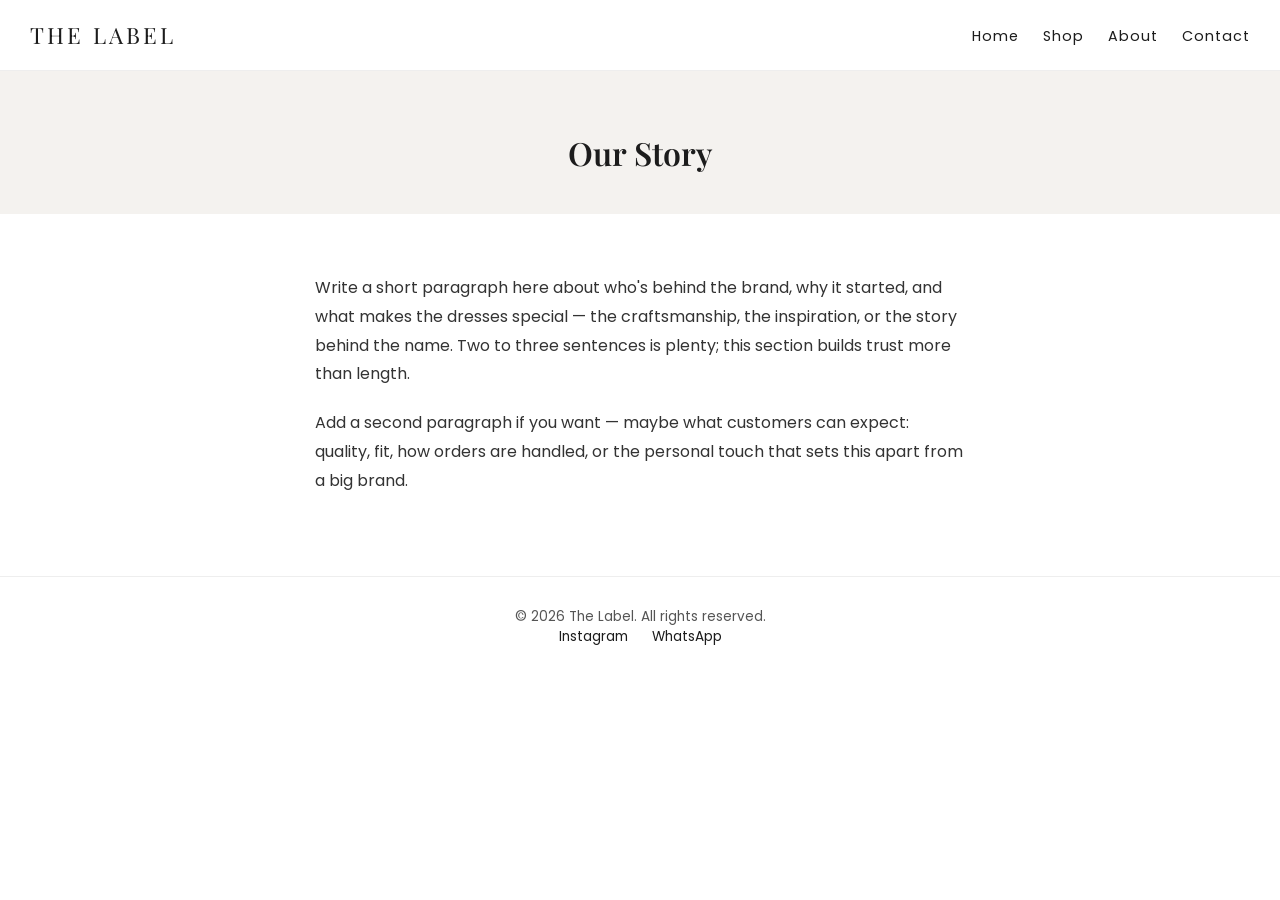
==== about.html @ 47210821 "update about.html" ====
<!DOCTYPE html>
<html lang="en">
<head>
<meta charset="UTF-8">
<meta name="viewport" content="width=device-width, initial-scale=1.0">
<title>About | The Label</title>
<link href="https://fonts.googleapis.com/css2?family=Playfair+Display:wght@400;600&family=Poppins:wght@300;400;500&display=swap" rel="stylesheet">
<link rel="stylesheet" href="style.css">
</head>
<body>

  <header class="navbar">
    <div class="logo">THE LABEL</div>
    <nav>
      <a href="index.html">Home</a>
      <a href="shop.html">Shop</a>
      <a href="about.html">About</a>
      <a href="contact.html">Contact</a>
    </nav>
  </header>

  <section class="page-header">
    <h1>Our Story</h1>
  </section>

  <section class="about-content">
    <div class="about-text">
      <p>
        Write a short paragraph here about who's behind the brand, why it
        started, and what makes the dresses special — the craftsmanship,
        the inspiration, or the story behind the name. Two to three
        sentences is plenty; this section builds trust more than length.
      </p>
      <p>
        Add a second paragraph if you want — maybe what customers can
        expect: quality, fit, how orders are handled, or the personal
        touch that sets this apart from a big brand.
      </p>
    </div>
  </section>

  <footer>
    <p>&copy; 2026 The Label. All rights reserved.</p>
    <div class="socials">
      <a href="#">Instagram</a>
      <a href="#">WhatsApp</a>
    </div>
  </footer>

</body>
</html>
---- style.css ----
* {
  margin: 0;
  padding: 0;
  box-sizing: border-box;
}

body {
  font-family: 'Poppins', sans-serif;
  color: #1c1c1c;
  background: #ffffff;
}

h1, h2, h3 {
  font-family: 'Playfair Display', serif;
  font-weight: 600;
}

/* Navbar */
.navbar {
  display: flex;
  justify-content: space-between;
  align-items: center;
  padding: 20px 30px;
  border-bottom: 1px solid #eee;
}

.logo {
  font-family: 'Playfair Display', serif;
  font-size: 1.4rem;
  letter-spacing: 3px;
}

.navbar nav a {
  margin-left: 20px;
  text-decoration: none;
  color: #1c1c1c;
  font-size: 0.9rem;
  letter-spacing: 1px;
}

/* Hero */
.hero {
  height: 80vh;
  background: #f4f2ef;
  display: flex;
  align-items: center;
  justify-content: center;
  text-align: center;
  padding: 20px;
}

.hero-text h1 {
  font-size: 2.2rem;
  line-height: 1.3;
  margin-bottom: 15px;
}

.hero-text p {
  font-size: 1rem;
  color: #555;
  margin-bottom: 25px;
  letter-spacing: 1px;
}

.btn {
  display: inline-block;
  padding: 14px 32px;
  background: #1c1c1c;
  color: #fff;
  text-decoration: none;
  letter-spacing: 1px;
  font-size: 0.85rem;
  transition: 0.3s;
}

.btn:hover {
  background: #444;
}

/* Featured */
.featured {
  padding: 60px 20px;
  text-align: center;
}

.featured h2 {
  font-size: 1.8rem;
  margin-bottom: 40px;
}

.grid {
  display: grid;
  grid-template-columns: 1fr;
  gap: 30px;
  max-width: 1000px;
  margin: 0 auto;
}

@media (min-width: 700px) {
  .grid {
    grid-template-columns: repeat(3, 1fr);
  }
}

.card {
  text-align: left;
}

.img-placeholder {
  width: 100%;
  aspect-ratio: 3/4;
  background: #eee;
  margin-bottom: 15px;
}

.card h3 {
  font-size: 1.1rem;
  margin-bottom: 5px;
}

.card p {
  color: #555;
  margin-bottom: 12px;
}

.order-btn {
  display: inline-block;
  padding: 10px 20px;
  border: 1px solid #1c1c1c;
  color: #1c1c1c;
  text-decoration: none;
  font-size: 0.8rem;
  letter-spacing: 1px;
  transition: 0.3s;
}

.order-btn:hover {
  background: #1c1c1c;
  color: #fff;
}
* {
  margin: 0;
  padding: 0;
  box-sizing: border-box;
}

body {
  font-family: 'Poppins', sans-serif;
  color: #1c1c1c;
  background: #ffffff;
}

h1, h2, h3 {
  font-family: 'Playfair Display', serif;
  font-weight: 600;
}

/* Navbar */
.navbar {
  display: flex;
  justify-content: space-between;
  align-items: center;
  padding: 20px 30px;
  border-bottom: 1px solid #eee;
}

.logo {
  font-family: 'Playfair Display', serif;
  font-size: 1.4rem;
  letter-spacing: 3px;
}

.navbar nav a {
  margin-left: 20px;
  text-decoration: none;
  color: #1c1c1c;
  font-size: 0.9rem;
  letter-spacing: 1px;
}

/* Hero */
.hero {
  height: 80vh;
  background: #f4f2ef;
  display: flex;
  align-items: center;
  justify-content: center;
  text-align: center;
  padding: 20px;
}

.hero-text h1 {
  font-size: 2.2rem;
  line-height: 1.3;
  margin-bottom: 15px;
}

.hero-text p {
  font-size: 1rem;
  color: #555;
  margin-bottom: 25px;
  letter-spacing: 1px;
}

.btn {
  display: inline-block;
  padding: 14px 32px;
  background: #1c1c1c;
  color: #fff;
  text-decoration: none;
  letter-spacing: 1px;
  font-size: 0.85rem;
  transition: 0.3s;
}

.btn:hover {
  background: #444;
}

/* Featured */
.featured {
  padding: 60px 20px;
  text-align: center;
}

.featured h2 {
  font-size: 1.8rem;
  margin-bottom: 40px;
}

.grid {
  display: grid;
  grid-template-columns: 1fr;
  gap: 30px;
  max-width: 1000px;
  margin: 0 auto;
}

@media (min-width: 700px) {
  .grid {
    grid-template-columns: repeat(3, 1fr);
  }
}

.card {
  text-align: left;
}

.img-placeholder {
  width: 100%;
  aspect-ratio: 3/4;
  background: #eee;
  margin-bottom: 15px;
}

.card h3 {
  font-size: 1.1rem;
  margin-bottom: 5px;
}

.card p {
  color: #555;
  margin-bottom: 12px;
}

.order-btn {
  display: inline-block;
  padding: 10px 20px;
  border: 1px solid #1c1c1c;
  color: #1c1c1c;
  text-decoration: none;
  font-size: 0.8rem;
  letter-spacing: 1px;
  transition: 0.3s;
}

.order-btn:hover {
  background: #1c1c1c;
  color: #fff;
}

/* Page header (used on Shop/About/Contact) */
.page-header {
  padding: 60px 20px 30px;
  text-align: center;
  background: #f4f2ef;
}

.page-header h1 {
  font-size: 2rem;
  margin-bottom: 10px;
}

.page-header p {
  color: #555;
  font-size: 0.95rem;
}

/* About page */
.about-content {
  max-width: 700px;
  margin: 0 auto;
  padding: 60px 25px;
}

.about-text p {
  font-size: 1rem;
  line-height: 1.8;
  color: #333;
  margin-bottom: 20px;
}

/* Contact page */
.contact-content {
  text-align: center;
  padding: 60px 20px;
}

.contact-links {
  margin-top: 25px;
}

.contact-links a {
  margin: 0 12px;
  color: #1c1c1c;
  text-decoration: underline;
  font-size: 0.95rem;
}

/* Footer */
footer {
  padding: 30px 20px;
  text-align: center;
  border-top: 1px solid #eee;
  font-size: 0.85rem;
  color: #555;
}

.socials a {
  margin: 0 10px;
  color: #1c1c1c;
  text-decoration: none;
}

/* Footer */
footer {
  padding: 30px 20px;
  text-align: center;
  border-top: 1px solid #eee;
  font-size: 0.85rem;
  color: #555;
}

.socials a {
  margin: 0 10px;
  color: #1c1c1c;
  text-decoration: none;
}
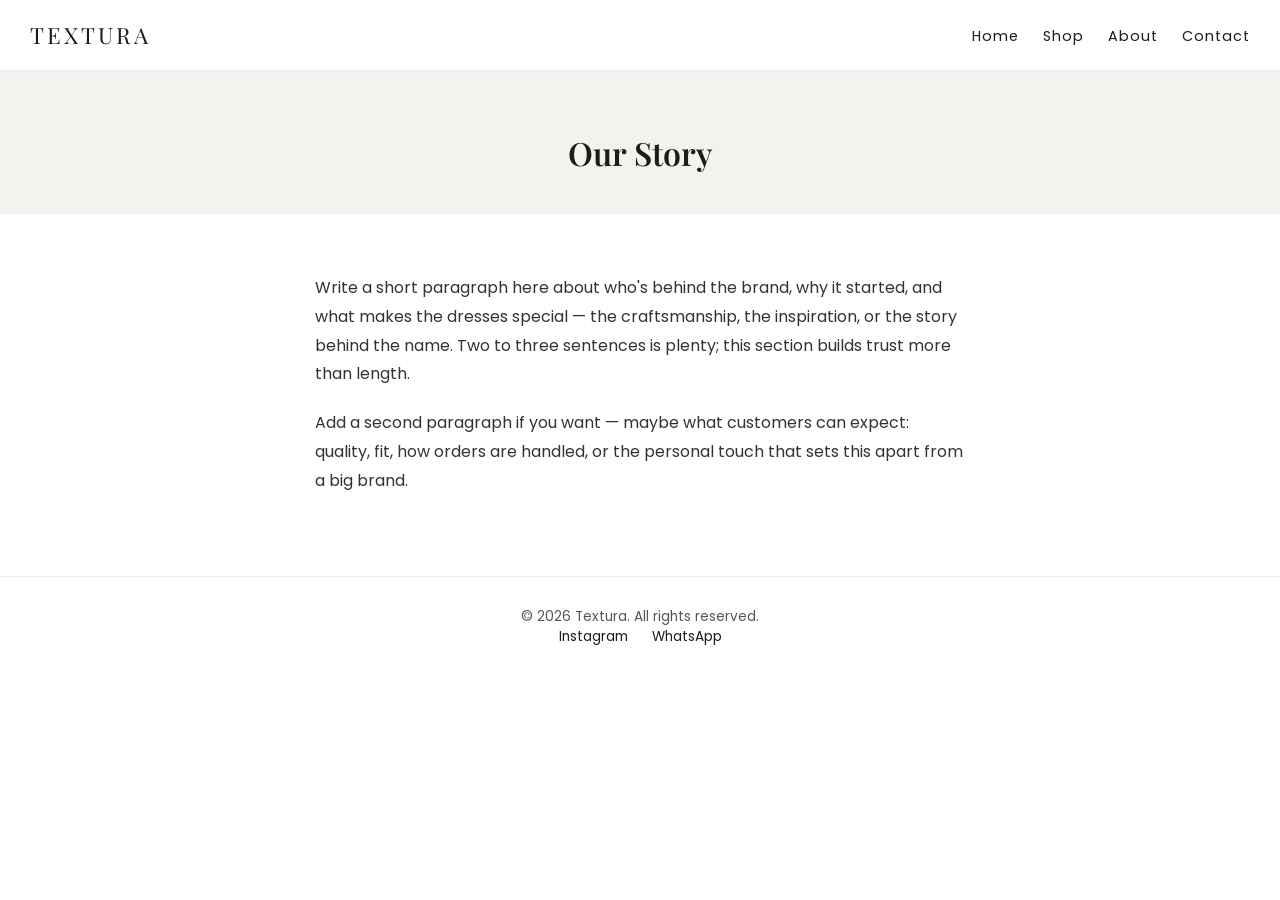
==== commit 9acbe59c: "update about.html" ====
--- a/about.html
+++ b/about.html
@@ -3,14 +3,14 @@
 <head>
 <meta charset="UTF-8">
 <meta name="viewport" content="width=device-width, initial-scale=1.0">
-<title>About | The Label</title>
+<title>About | Textura</title>
 <link href="https://fonts.googleapis.com/css2?family=Playfair+Display:wght@400;600&family=Poppins:wght@300;400;500&display=swap" rel="stylesheet">
 <link rel="stylesheet" href="style.css">
 </head>
 <body>
 
   <header class="navbar">
-    <div class="logo">THE LABEL</div>
+    <div class="logo">TEXTURA</div>
     <nav>
       <a href="index.html">Home</a>
       <a href="shop.html">Shop</a>
@@ -40,7 +40,7 @@
   </section>
 
   <footer>
-    <p>&copy; 2026 The Label. All rights reserved.</p>
+    <p>&copy; 2026 Textura. All rights reserved.</p>
     <div class="socials">
       <a href="#">Instagram</a>
       <a href="#">WhatsApp</a>
